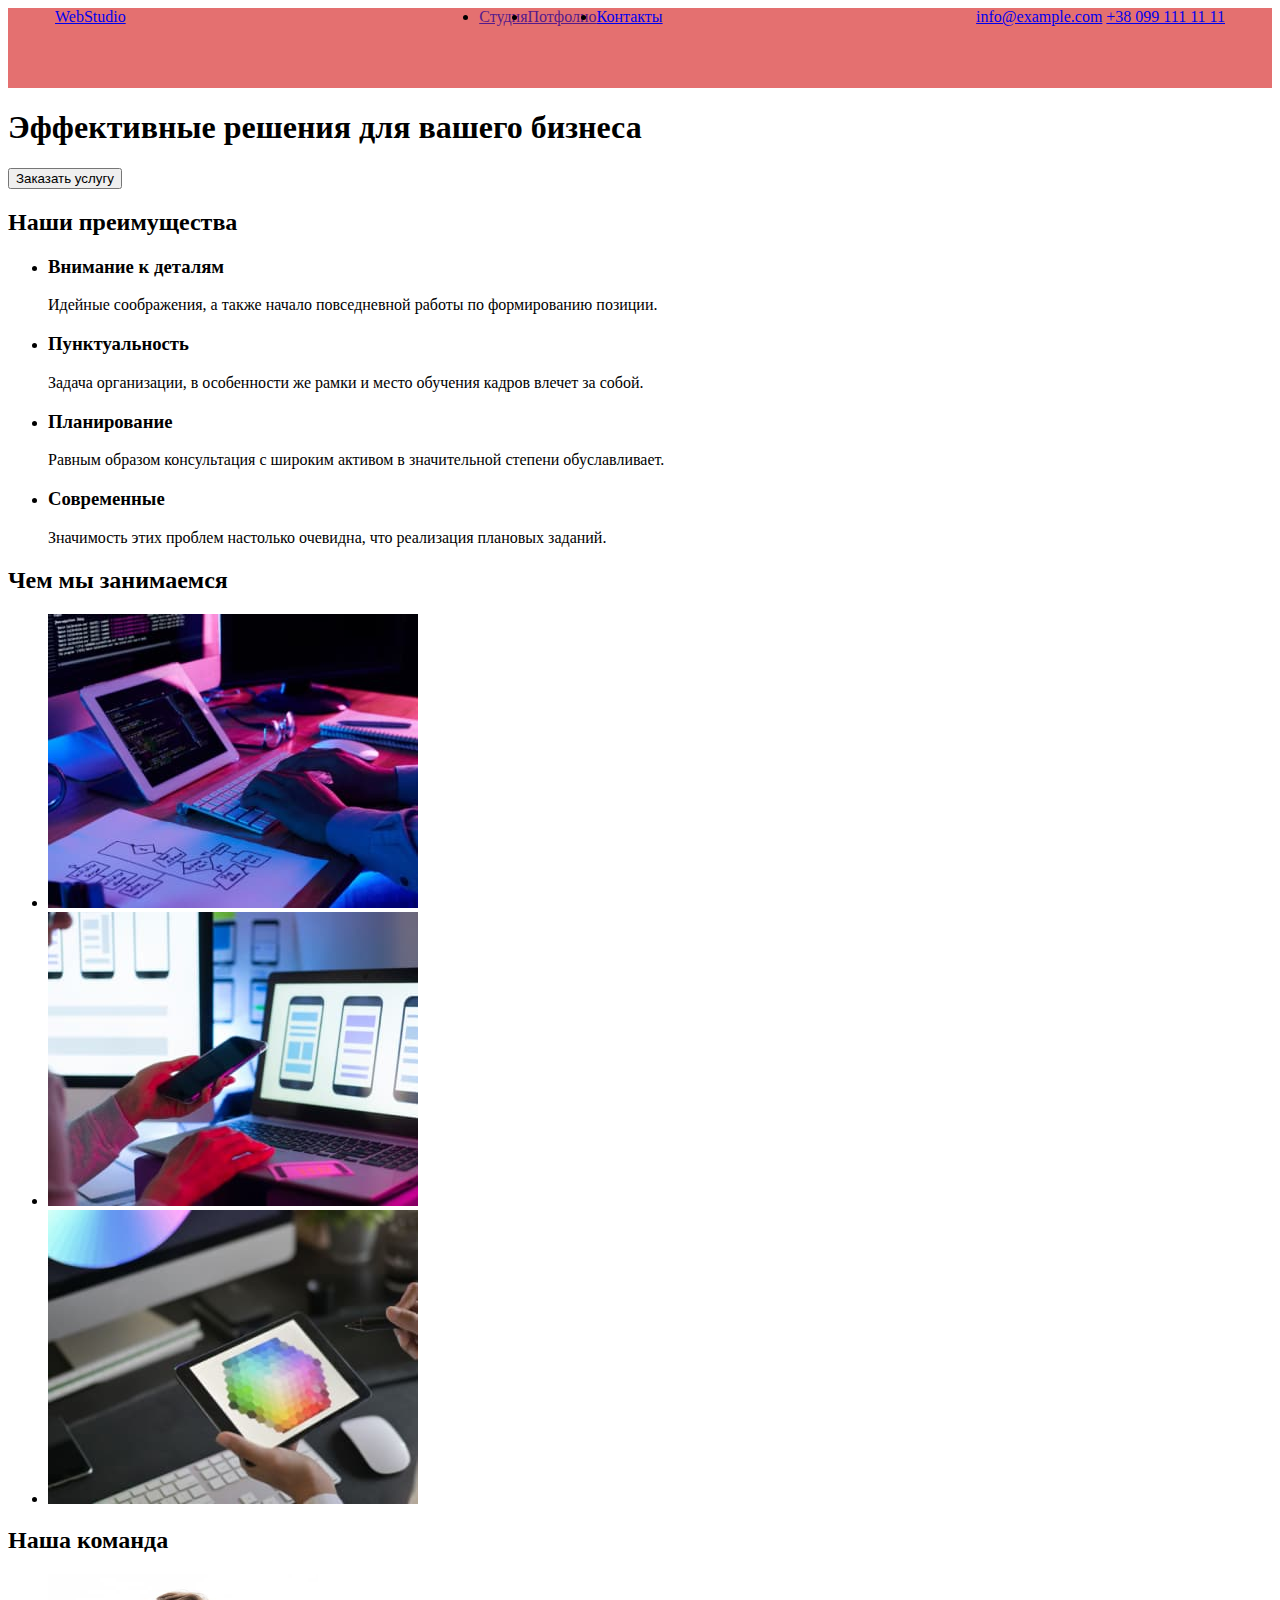
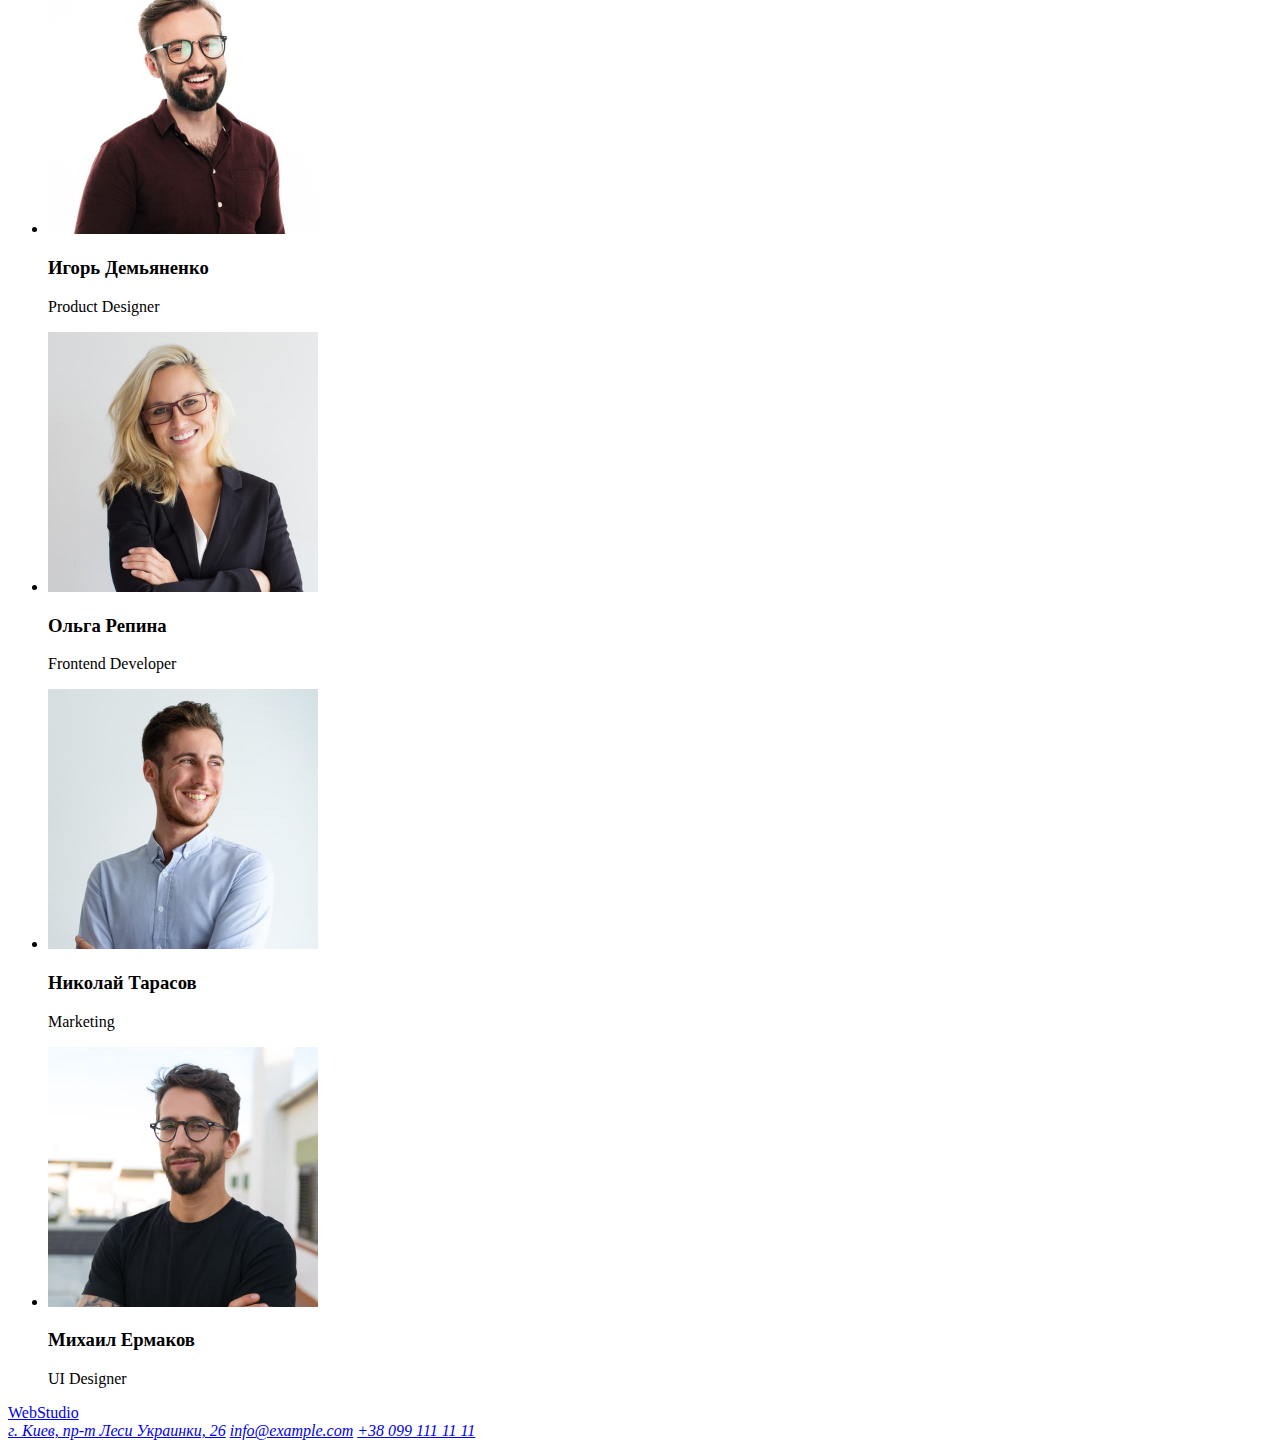
==== index.html @ 8aae53c2 "dz2 start" ====
<!DOCTYPE html>
<html lang="ru">
  <head>
    <meta charset="UTF-8" />
    <meta http-equiv="X-UA-Compatible" content="IE=edge" />
    <meta name="viewport" content="width=device-width, initial-scale=1.0" />
    <title>Студия</title>
    <link rel="stylesheet" href="./css/styles.css" />
    <link rel="stylesheet" href="" />
  </head>

  <body>
    <header class="hed">
      <div class="content-block header-content">
        <a href="./index.html">WebStudio</a>
        <nav>
          <ul class="navi">
            <li><a href="">Студия</a></li>
            <li><a href="">Потфолио</a></li>
            <li><a href="#address-webstudio">Контакты</a></li>
          </ul>
        </nav>
        <div>
          <a href="mailto:info@example.com">info@example.com</a>
          <a href="tel:+380991111111">+38 099 111 11 11</a>
        </div>
      </div>
    </header>

    <main>
      <section>
        <h1>Эффективные решения для вашего бизнеса</h1>
        <button type="button">Заказать услугу</button>
      </section>

      <section>
        <!-- этот заголовок будет скрыт или его тут не хватает -->
        <h2>Наши преимущества</h2>
        <!--  этот заголовок будет скрыт или его тут не хватает -->
        <ul>
          <li>
            <h3>Внимание к деталям</h3>
            <p>Идейные соображения, а также начало повседневной работы по формированию позиции.</p>
          </li>
          <li>
            <h3>Пунктуальность</h3>
            <p>
              Задача организации, в особенности же рамки и место обучения кадров влечет за собой.
            </p>
          </li>
          <li>
            <h3>Планирование</h3>
            <p>
              Равным образом консультация с широким активом в значительной степени обуславливает.
            </p>
          </li>
          <li>
            <h3>Современные</h3>
            <p>Значимость этих проблем настолько очевидна, что реализация плановых заданий.</p>
          </li>
        </ul>
      </section>

      <section>
        <h2>Чем мы занимаемся</h2>
        <ul>
          <li>
            <img
              src="./images/imgstudio1.jpg"
              alt="сотрудник  веб студии занимается разраюоткой сайта"
              width="370"
              height="294"
            />
          </li>
          <li>
            <img
              src="./images/imgstudio2.jpg"
              alt="сотрудница компании разрабатывает дизайн приложения"
              width="370"
              height="294"
            />
          </li>
          <li>
            <img
              src="./images/imgstudio3.jpg"
              alt="илюстратор выбирает цвет напалитре"
              width="370"
              height="294"
            />
          </li>
        </ul>
      </section>

      <section>
        <h2>Наша команда</h2>
        <ul>
          <li>
            <img
              src="./images/productdesigner1.jpg"
              alt="Мужчина с короткой бородой, в бордовой рубашке и очках."
              width="270"
              height="260"
            />
            <h3>Игорь Демьяненко</h3>
            <p>Product Designer</p>
          </li>
          <li>
            <img
              src="./images/frontend2.jpg"
              alt="Женщина блондинка с длинными волосами, в черном пиджаке, белой блузке и красних очках."
              width="270"
              height="260"
            />
            <h3>Ольга Репина</h3>
            <p>Frontend Developer</p>
          </li>
          <li>
            <img
              src="./images/marketing3.jpg"
              alt="Рыжеватый мужчина с двухнедельной небритостью, в светло голубой рубашке."
              width="270"
              height="260"
            />
            <h3>Николай Тарасов</h3>
            <p>Marketing</p>
          </li>
          <li>
            <img
              src="./images/uidesigner4.jpg"
              alt="Мужчина в черной футболке с короткой бродой, стильной прической и черный очках."
              width="270"
              height="260"
            />
            <h3>Михаил Ермаков</h3>
            <p>UI Designer</p>
          </li>
        </ul>
      </section>
    </main>

    <footer>
      <a href="./index.html">WebStudio</a>
      <address>
        <a
          href="https://goo.gl/maps/UfQVwH95Z5g3kcid9"
          target="_blank"
          rel="noopener noreferrer nofollow"
          >г. Киев, пр-т Леси Украинки, 26</a
        >
        <a href="mailto:info@example.com">info@example.com</a>
        <a href="tel:+380991111111">+38 099 111 11 11</a>
      </address>
    </footer>
  </body>
</html>
---- css/styles.css ----
.navi {
  display: flex;
  flex-direction: row;
  margin: 0;
}

.hed {
  height: 80px;
  width: 100%;
  background: #e47070;
}

.content-block {
  width: 1170px;
  margin: 0 auto;
}

.header-content {
  display: flex;
  flex-direction: row;
  justify-content: space-between;
}
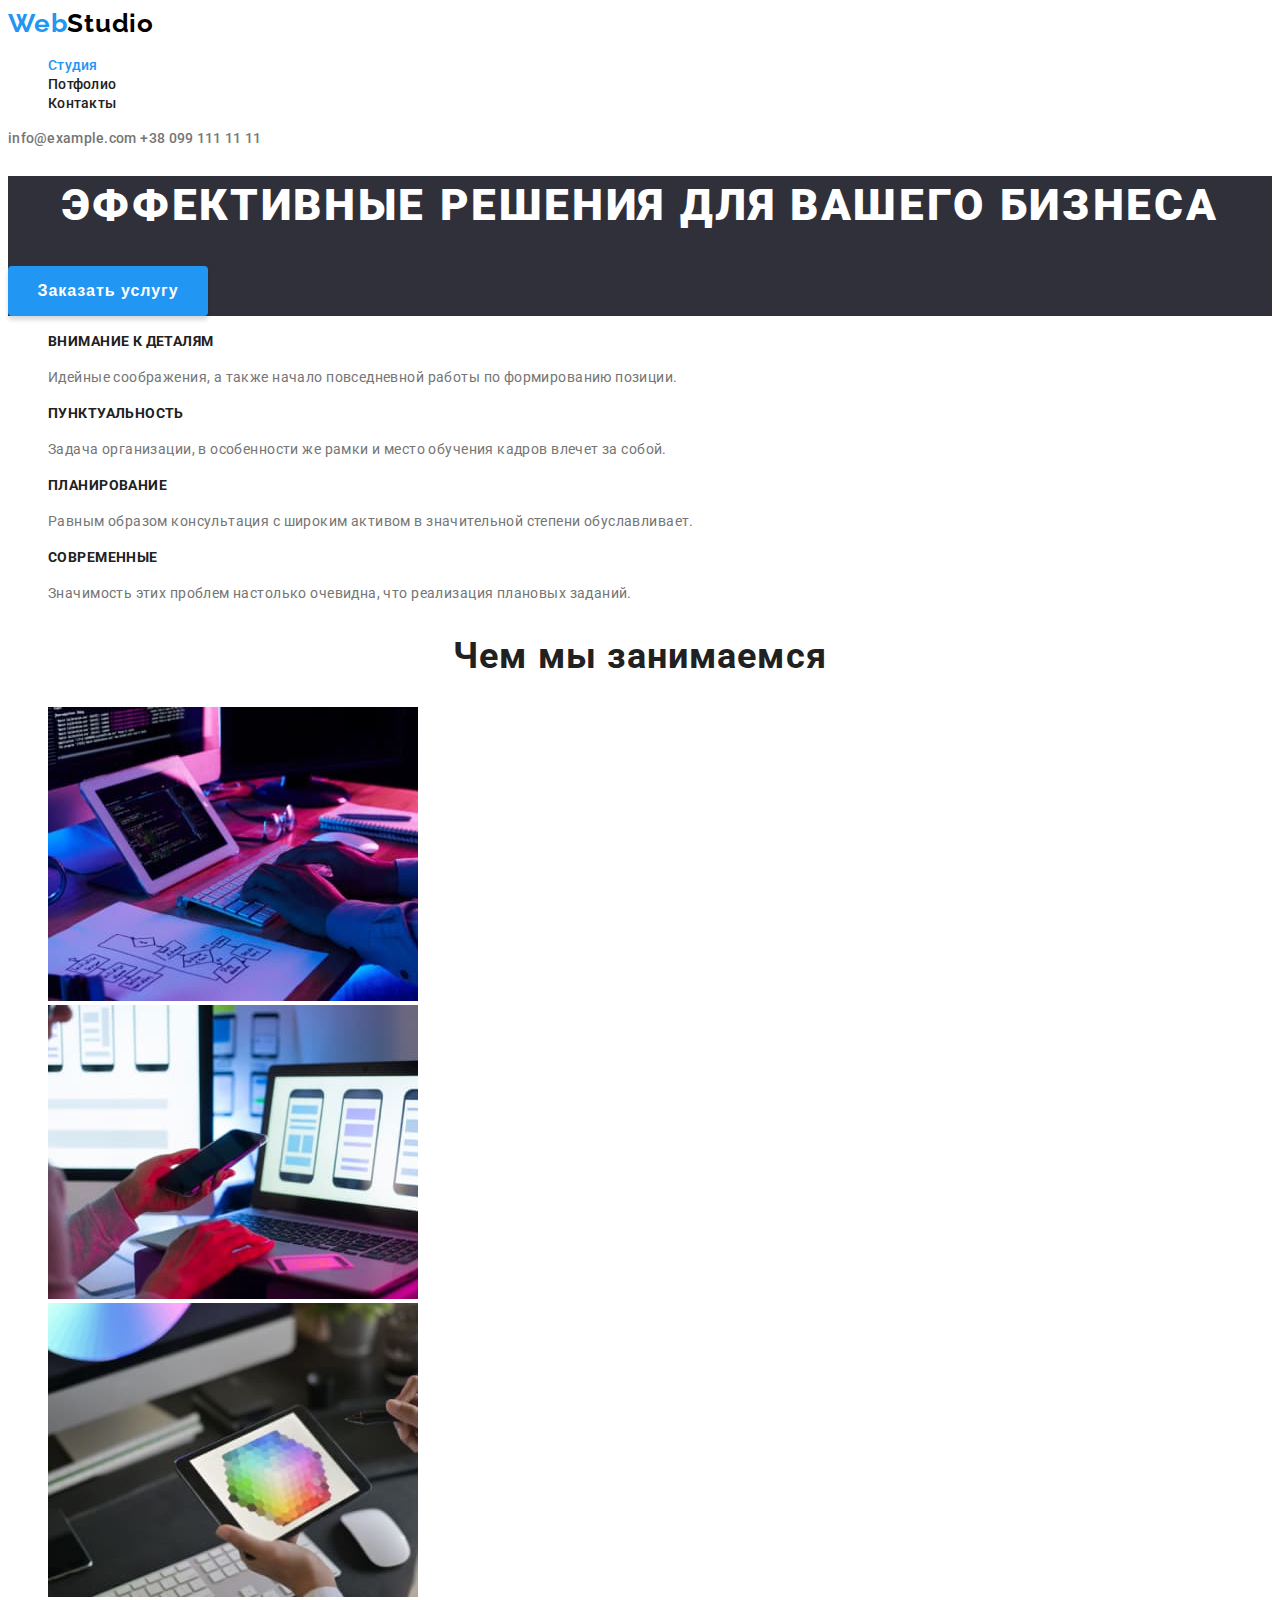
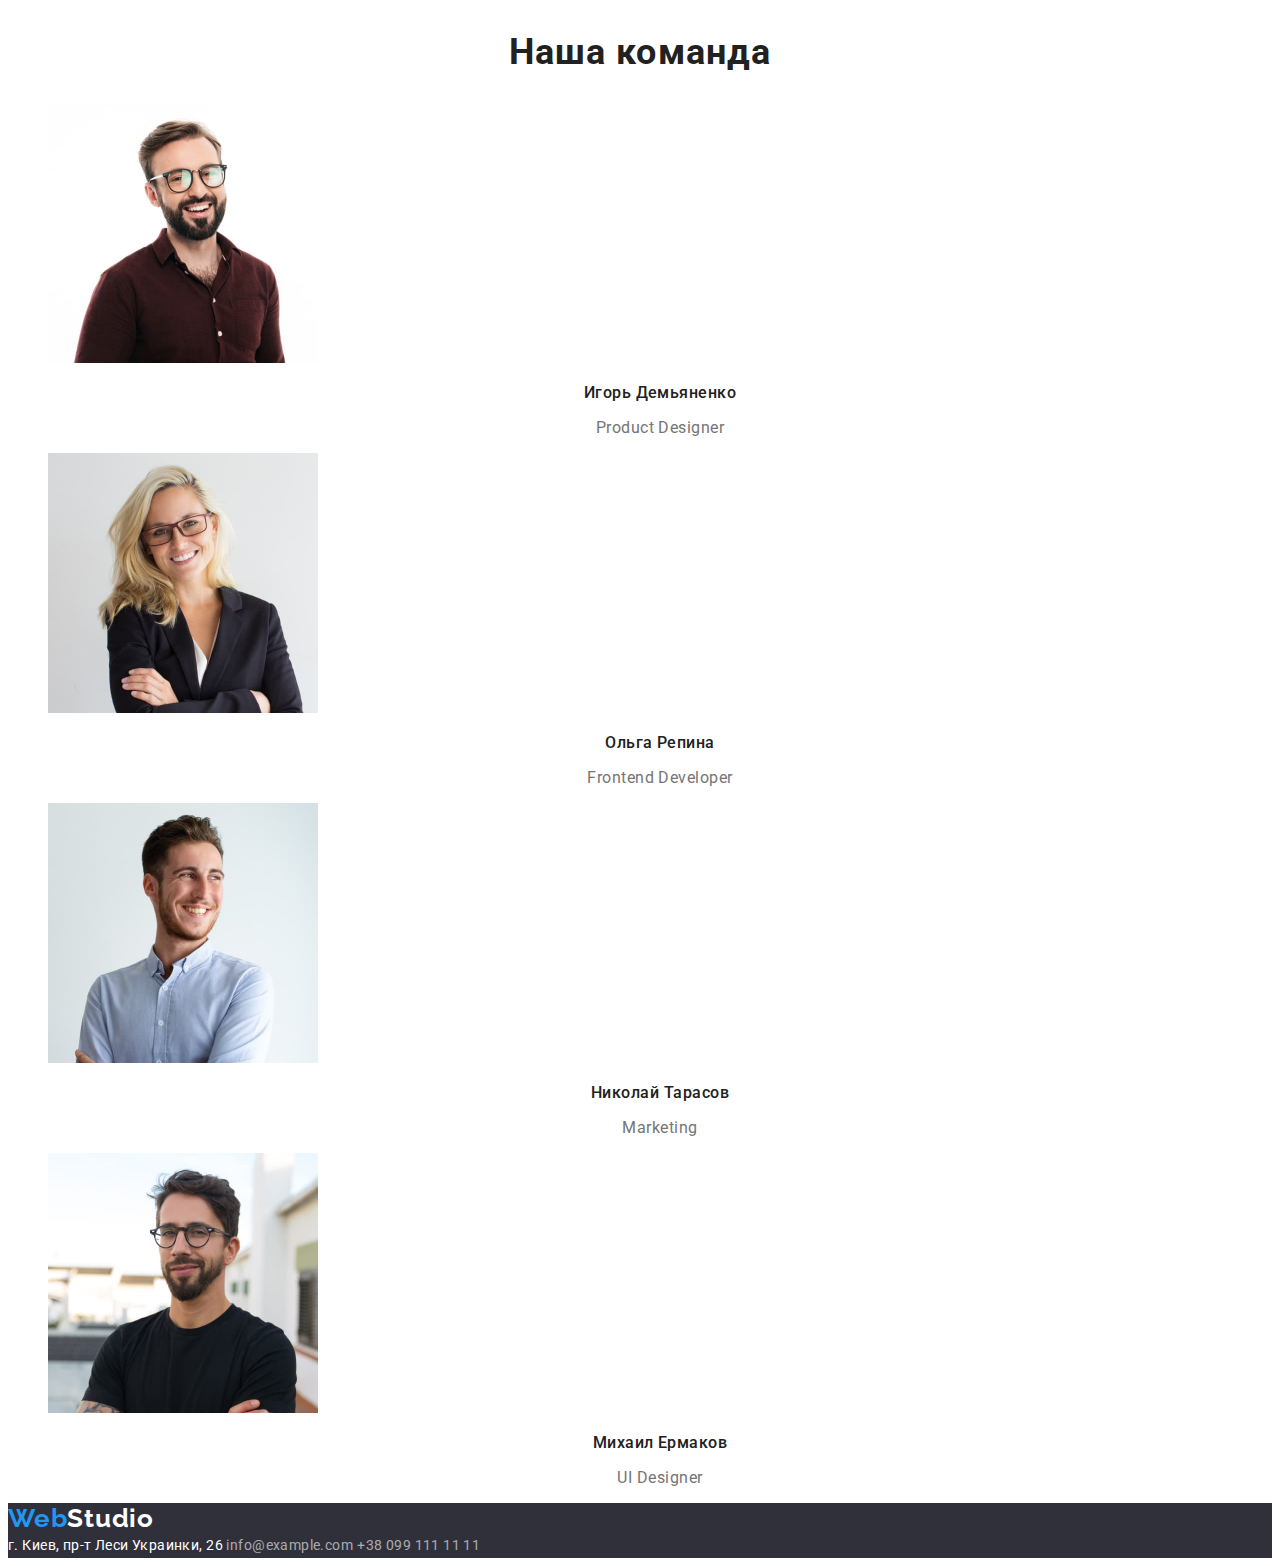
==== commit 553a90e8: "dz2 end" ====
--- a/index.html
+++ b/index.html
@@ -5,66 +5,84 @@
     <meta http-equiv="X-UA-Compatible" content="IE=edge" />
     <meta name="viewport" content="width=device-width, initial-scale=1.0" />
     <title>Студия</title>
+    <link rel="preconnect" href="https://fonts.googleapis.com" />
+    <link rel="preconnect" href="https://fonts.gstatic.com" crossorigin />
+    <link
+      href="https://fonts.googleapis.com/css2?family=Raleway:wght@700&family=Roboto:wght@400;500;700;900&display=swap"
+      rel="stylesheet"
+    />
     <link rel="stylesheet" href="./css/styles.css" />
-    <link rel="stylesheet" href="" />
   </head>
 
   <body>
-    <header class="hed">
-      <div class="content-block header-content">
-        <a href="./index.html">WebStudio</a>
-        <nav>
-          <ul class="navi">
-            <li><a href="">Студия</a></li>
-            <li><a href="">Потфолио</a></li>
-            <li><a href="#address-webstudio">Контакты</a></li>
-          </ul>
-        </nav>
-        <div>
-          <a href="mailto:info@example.com">info@example.com</a>
-          <a href="tel:+380991111111">+38 099 111 11 11</a>
-        </div>
+    <header class="head">
+      <!-- prettier-ignore -->
+      <a class="logo link" href="./index.html">
+          <span class="logo-blue">Web</span><span class="logo-black">Studio</span>
+        </a>
+      <nav class="head-nav">
+        <ul class="head-list list">
+          <li class="head-item">
+            <a class="head-link link active" href="./index.html">Студия</a>
+          </li>
+          <li class="head-item">
+            <a class="head-link link" href="./portfolio.html">Потфолио</a>
+          </li>
+          <li class="head-item">
+            <a class="head-link link" href="#address-webstudio">Контакты</a>
+          </li>
+        </ul>
+      </nav>
+      <div class="head-address">
+        <a class="head-link link" href="mailto:info@example.com">info@example.com</a>
+        <a class="head-link link" href="tel:+380991111111">+38 099 111 11 11</a>
       </div>
     </header>
 
     <main>
-      <section>
-        <h1>Эффективные решения для вашего бизнеса</h1>
-        <button type="button">Заказать услугу</button>
+      <section class="hero">
+        <h1 class="hero-title">Эффективные решения для вашего бизнеса</h1>
+        <button class="hero-btn" type="button" id="">Заказать услугу</button>
       </section>
 
-      <section>
-        <!-- этот заголовок будет скрыт или его тут не хватает -->
-        <h2>Наши преимущества</h2>
-        <!--  этот заголовок будет скрыт или его тут не хватает -->
-        <ul>
-          <li>
-            <h3>Внимание к деталям</h3>
-            <p>Идейные соображения, а также начало повседневной работы по формированию позиции.</p>
-          </li>
-          <li>
-            <h3>Пунктуальность</h3>
-            <p>
-              Задача организации, в особенности же рамки и место обучения кадров влечет за собой.
+      <section class="advantage">
+        <h2 class="visually-hidden">Наши преимущества</h2>
+
+        <ul class="advantage-list list">
+          <li class="advantage-item">
+            <h3 class="advantage-title">Внимание к деталям</h3>
+            <p class="advantage-text text">
+              Идейные соображения, а также начало повседневной работы по формированию
+              позиции.
             </p>
           </li>
-          <li>
-            <h3>Планирование</h3>
-            <p>
-              Равным образом консультация с широким активом в значительной степени обуславливает.
+          <li class="advantage-item">
+            <h3 class="advantage-title">Пунктуальность</h3>
+            <p class="advantage-text text">
+              Задача организации, в особенности же рамки и место обучения кадров влечет за
+              собой.
             </p>
           </li>
-          <li>
-            <h3>Современные</h3>
-            <p>Значимость этих проблем настолько очевидна, что реализация плановых заданий.</p>
+          <li class="advantage-item">
+            <h3 class="advantage-title">Планирование</h3>
+            <p class="advantage-text text">
+              Равным образом консультация с широким активом в значительной степени
+              обуславливает.
+            </p>
+          </li>
+          <li class="advantage-item">
+            <h3 class="advantage-title">Современные</h3>
+            <p class="advantage-text text">
+              Значимость этих проблем настолько очевидна, что реализация плановых заданий.
+            </p>
           </li>
         </ul>
       </section>
 
-      <section>
-        <h2>Чем мы занимаемся</h2>
-        <ul>
-          <li>
+      <section class="work">
+        <h2 class="work-title title">Чем мы занимаемся</h2>
+        <ul class="work-list list">
+          <li class="work-item">
             <img
               src="./images/imgstudio1.jpg"
               alt="сотрудник  веб студии занимается разраюоткой сайта"
@@ -72,7 +90,7 @@
               height="294"
             />
           </li>
-          <li>
+          <li class="work-item">
             <img
               src="./images/imgstudio2.jpg"
               alt="сотрудница компании разрабатывает дизайн приложения"
@@ -80,7 +98,7 @@
               height="294"
             />
           </li>
-          <li>
+          <li class="work-item">
             <img
               src="./images/imgstudio3.jpg"
               alt="илюстратор выбирает цвет напалитре"
@@ -91,64 +109,68 @@
         </ul>
       </section>
 
-      <section>
-        <h2>Наша команда</h2>
-        <ul>
-          <li>
+      <section class="team">
+        <h2 class="team-title title">Наша команда</h2>
+        <ul class="team-list list">
+          <li class="team-item">
             <img
               src="./images/productdesigner1.jpg"
               alt="Мужчина с короткой бородой, в бордовой рубашке и очках."
               width="270"
               height="260"
             />
-            <h3>Игорь Демьяненко</h3>
-            <p>Product Designer</p>
+            <h3 class="team-member">Игорь Демьяненко</h3>
+            <p class="team-text text">Product Designer</p>
           </li>
-          <li>
+          <li class="team-item">
             <img
               src="./images/frontend2.jpg"
               alt="Женщина блондинка с длинными волосами, в черном пиджаке, белой блузке и красних очках."
               width="270"
               height="260"
             />
-            <h3>Ольга Репина</h3>
-            <p>Frontend Developer</p>
+            <h3 class="team-member">Ольга Репина</h3>
+            <p class="team-text text">Frontend Developer</p>
           </li>
-          <li>
+          <li class="team-item">
             <img
               src="./images/marketing3.jpg"
               alt="Рыжеватый мужчина с двухнедельной небритостью, в светло голубой рубашке."
               width="270"
               height="260"
             />
-            <h3>Николай Тарасов</h3>
-            <p>Marketing</p>
+            <h3 class="team-member">Николай Тарасов</h3>
+            <p class="team-text text">Marketing</p>
           </li>
-          <li>
+          <li class="team-item">
             <img
               src="./images/uidesigner4.jpg"
               alt="Мужчина в черной футболке с короткой бродой, стильной прической и черный очках."
               width="270"
               height="260"
             />
-            <h3>Михаил Ермаков</h3>
-            <p>UI Designer</p>
+            <h3 class="team-member">Михаил Ермаков</h3>
+            <p class="team-text text">UI Designer</p>
           </li>
         </ul>
       </section>
     </main>
 
-    <footer>
-      <a href="./index.html">WebStudio</a>
-      <address>
+    <footer class="foot" id="address-webstudio">
+      <!-- prettier-ignore -->
+      <a class="logo link" href="./index.html">
+			<span class="logo-blue">Web</span><span class="logo-white">Studio</span></a>
+      <address class="foot-address">
         <a
+          class="foot-link maps-link link"
           href="https://goo.gl/maps/UfQVwH95Z5g3kcid9"
           target="_blank"
           rel="noopener noreferrer nofollow"
-          >г. Киев, пр-т Леси Украинки, 26</a
         >
-        <a href="mailto:info@example.com">info@example.com</a>
-        <a href="tel:+380991111111">+38 099 111 11 11</a>
+          г. Киев, пр-т Леси Украинки, 26
+        </a>
+        <a class="foot-link link" href="mailto:info@example.com">info@example.com</a>
+        <a class="foot-link link" href="tel:+380991111111">+38 099 111 11 11</a>
       </address>
     </footer>
   </body>
--- a/css/styles.css
+++ b/css/styles.css
@@ -1,22 +1,229 @@
-.navi {
-  display: flex;
-  flex-direction: row;
-  margin: 0;
-}
-
-.hed {
-  height: 80px;
-  width: 100%;
-  background: #e47070;
-}
-
-.content-block {
-  width: 1170px;
-  margin: 0 auto;
-}
-
-.header-content {
-  display: flex;
-  flex-direction: row;
-  justify-content: space-between;
-}
+:root {
+  --color-design: #2196f3;
+  --color-design-global: #ffffff;
+  --color-hover-btn-hero: #188ce8;
+  --color-text-title: #212121;
+  --color-text-p: #757575;
+  --color-footer: #2f303a;
+  --color-design-line: #eeeeee;
+  --color-btn-portfolio: #f5f4fa;
+}
+
+body {
+  font-family: "Roboto", sans-serif;
+  background-color: var(--color-design-global);
+}
+
+.text {
+  color: var(--color-text-p);
+}
+
+.title {
+  font-size: 36px;
+  line-height: 1.167;
+  text-align: center;
+  letter-spacing: 0.03em;
+  color: var(--color-text-title);
+}
+
+.list {
+  list-style: none;
+}
+
+.link {
+  text-decoration: none;
+}
+
+.btn:hover,
+.btn:focus {
+  background: var(--color-design);
+  color: var(--color-design-global);
+  box-shadow: 0px 3px 1px rgba(0, 0, 0, 0.1), 0px 1px 2px rgba(0, 0, 0, 0.08),
+    0px 2px 2px rgba(0, 0, 0, 0.12);
+}
+
+.visually-hidden {
+  position: absolute;
+  width: 1px;
+  height: 1px;
+  margin: -1px;
+  border: 0;
+  padding: 0;
+  white-space: nowrap;
+  clip-path: inset(100%);
+  clip: rect(0 0 0 0);
+  overflow: hidden;
+}
+
+/* logo */
+
+.logo {
+  font-family: "Raleway", sans-serif;
+  font-style: normal;
+  font-weight: 700;
+  font-size: 26px;
+  line-height: 1.192;
+  letter-spacing: 0.03em;
+}
+.logo .logo-black {
+  color: #000000;
+}
+.logo .logo-blue {
+  color: var(--color-design);
+}
+.logo .logo-white {
+  color: var(--color-design-global);
+}
+
+/* header */
+
+.head-nav .link {
+  font-weight: 500;
+  font-size: 14px;
+  line-height: 1.143;
+  letter-spacing: 0.02em;
+  color: var(--color-text-title);
+}
+.head-address .link {
+  font-weight: 500;
+  font-size: 14px;
+  line-height: 1.143;
+  letter-spacing: 0.02em;
+  color: var(--color-text-p);
+}
+.link.active {
+  color: var(--color-design);
+}
+.head-link:hover,
+.head-link:focus {
+  color: var(--color-design);
+}
+
+/* hero */
+.hero {
+  background-color: var(--color-footer);
+}
+
+.hero-title {
+  font-weight: 900;
+  font-size: 44px;
+  line-height: 1.36;
+  text-align: center;
+  letter-spacing: 0.06em;
+  text-transform: uppercase;
+  color: var(--color-design-global);
+}
+
+.hero-btn {
+  font-weight: 700;
+  font-size: 16px;
+  line-height: 1.875;
+  text-align: center;
+  letter-spacing: 0.06em;
+  color: var(--color-design-global);
+  width: 200px;
+  height: 50px;
+  background: var(--color-design);
+  box-shadow: 0px 4px 4px rgba(0, 0, 0, 0.15);
+  border-radius: 4px;
+  border: none;
+  cursor: pointer;
+}
+
+.hero-btn:hover,
+.hero-btn:focus {
+  background: var(--color-hover-btn-hero);
+}
+
+/* dvantage */
+
+.advantage-title {
+  font-weight: 700;
+  font-size: 14px;
+  line-height: 1.428;
+  letter-spacing: 0.03em;
+  text-transform: uppercase;
+  color: var(--color-text-title);
+}
+
+.advantage-text {
+  font-size: 14px;
+  line-height: 1.71;
+  letter-spacing: 0.03em;
+}
+
+/* work */
+
+.team-member {
+  font-weight: 500;
+  font-size: 16px;
+  line-height: 1.1875;
+  text-align: center;
+  letter-spacing: 0.03em;
+  color: var(--color-text-title);
+}
+.team-text.text {
+  font-size: 16px;
+  line-height: 1.1875;
+  text-align: center;
+  letter-spacing: 0.03em;
+}
+
+/* footer */
+
+.foot {
+  background-color: var(--color-footer);
+}
+
+.foot-address {
+  font-style: normal;
+}
+.foot-link.maps-link {
+  font-weight: 400;
+  font-size: 14px;
+  line-height: 1.71;
+  letter-spacing: 0.03em;
+  color: var(--color-design-global);
+}
+.foot-link {
+  font-weight: 400;
+  font-size: 14px;
+  line-height: 1.71;
+  letter-spacing: 0.03em;
+  color: rgba(255, 255, 255, 0.6);
+}
+
+/* portfolio */
+
+.portfolio-btn {
+  font-weight: 500;
+  font-size: 16px;
+  line-height: 1.62;
+  text-align: center;
+  letter-spacing: 0.03em;
+  color: var(--color-text-title);
+  background: var(--color-btn-portfolio);
+  border-radius: 4px;
+  border: none;
+  cursor: pointer;
+}
+
+.portfolio-title {
+  font-size: 18px;
+  line-height: 2;
+  letter-spacing: 0.06em;
+  color: var(--color-text-title);
+}
+.portfolio-text {
+  font-size: 16px;
+  line-height: 1.88;
+  letter-spacing: 0.03em;
+}
+
+.portfolio-btn:hover,
+.portfolio-btn.btn:focus {
+  background: var(--color-design);
+  color: var(--color-design-global);
+  box-shadow: 0px 3px 1px rgba(0, 0, 0, 0.1), 0px 1px 2px rgba(0, 0, 0, 0.08),
+    0px 2px 2px rgba(0, 0, 0, 0.12);
+}
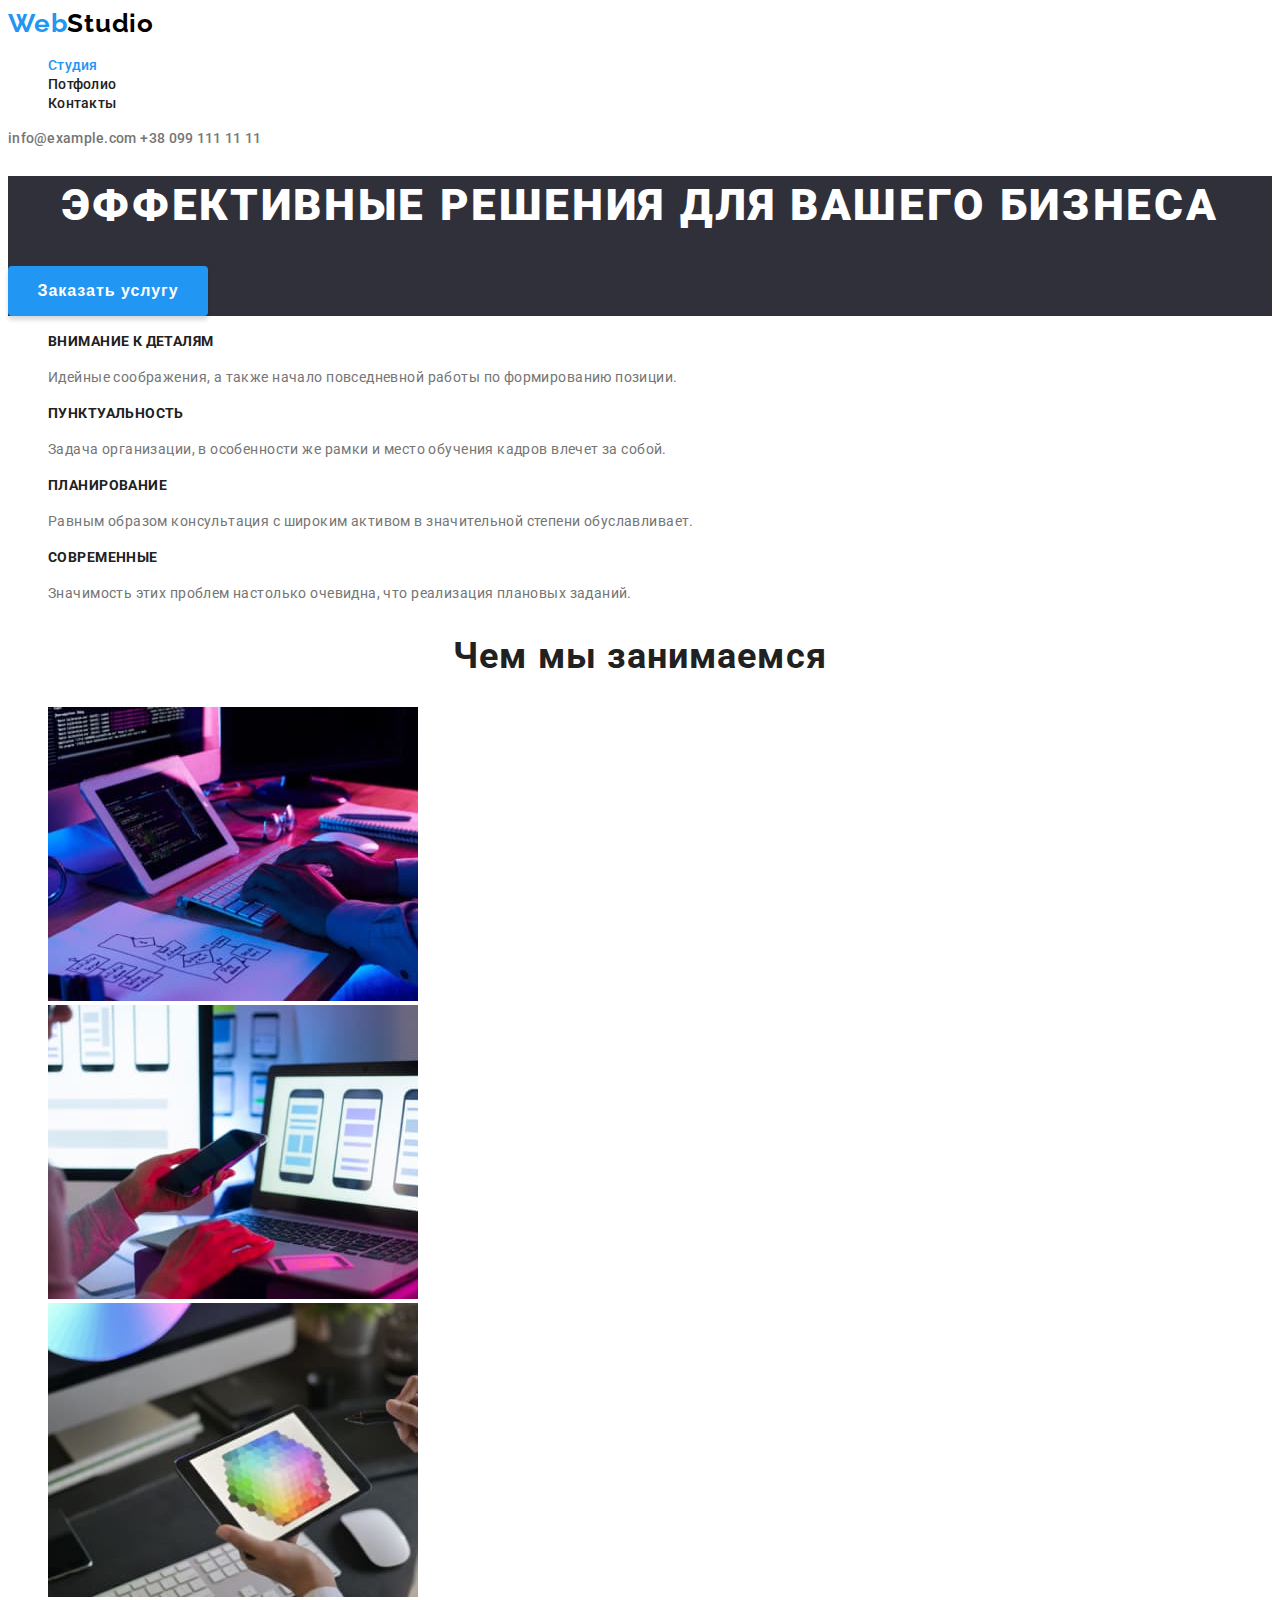
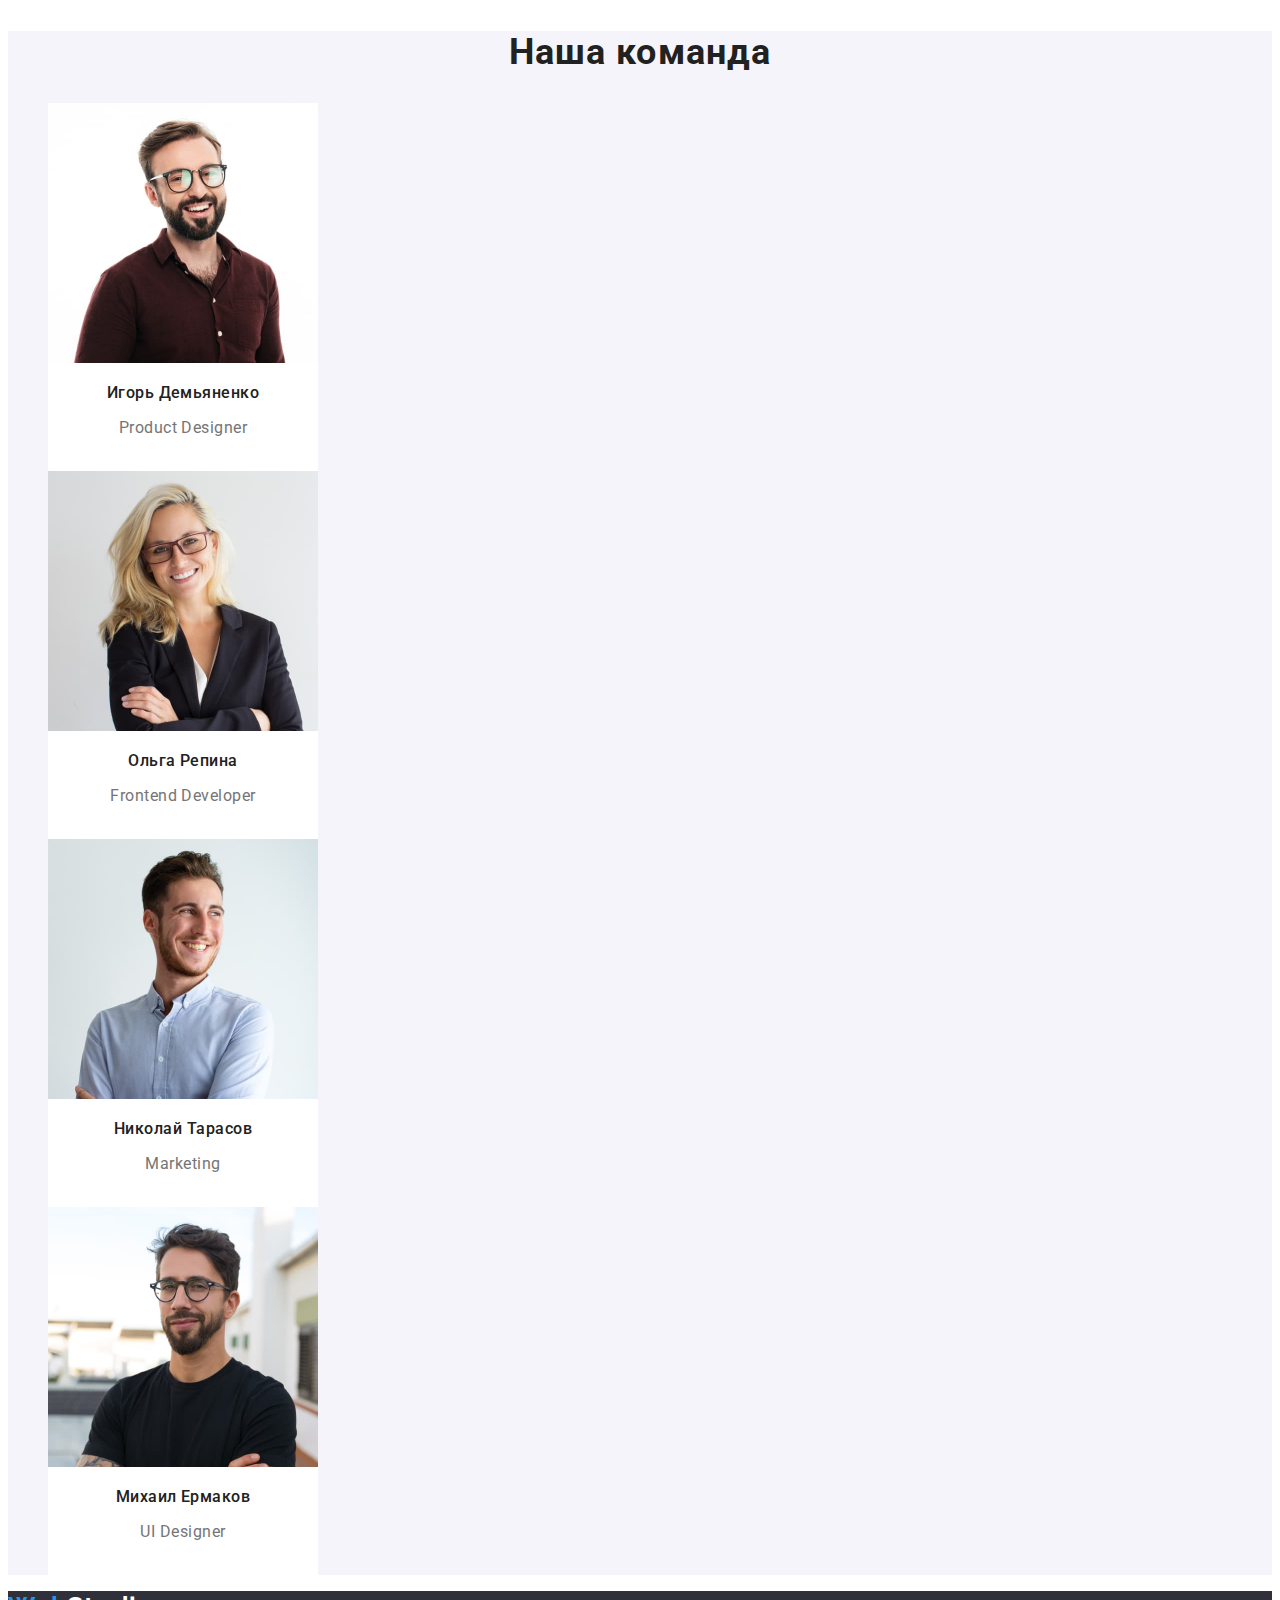
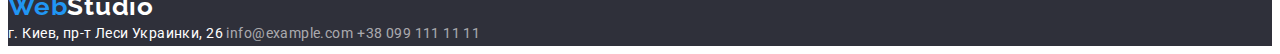
==== commit 6ae16ebb: "dz2 end+" ====
--- a/index.html
+++ b/index.html
@@ -23,7 +23,7 @@
       <nav class="head-nav">
         <ul class="head-list list">
           <li class="head-item">
-            <a class="head-link link active" href="./index.html">Студия</a>
+            <a class="head-link link current" href="./index.html">Студия</a>
           </li>
           <li class="head-item">
             <a class="head-link link" href="./portfolio.html">Потфолио</a>
--- a/css/styles.css
+++ b/css/styles.css
@@ -7,6 +7,8 @@
   --color-footer: #2f303a;
   --color-design-line: #eeeeee;
   --color-btn-portfolio: #f5f4fa;
+  --color-team-bgd: #f5f4fa;
+  --color-logo-second: #000000;
 }
 
 body {
@@ -32,14 +34,6 @@
 
 .link {
   text-decoration: none;
-}
-
-.btn:hover,
-.btn:focus {
-  background: var(--color-design);
-  color: var(--color-design-global);
-  box-shadow: 0px 3px 1px rgba(0, 0, 0, 0.1), 0px 1px 2px rgba(0, 0, 0, 0.08),
-    0px 2px 2px rgba(0, 0, 0, 0.12);
 }
 
 .visually-hidden {
@@ -66,7 +60,7 @@
   letter-spacing: 0.03em;
 }
 .logo .logo-black {
-  color: #000000;
+  color: var(--color-logo-second);
 }
 .logo .logo-blue {
   color: var(--color-design);
@@ -91,7 +85,7 @@
   letter-spacing: 0.02em;
   color: var(--color-text-p);
 }
-.link.active {
+.link.current {
   color: var(--color-design);
 }
 .head-link:hover,
@@ -101,7 +95,7 @@
 
 /* hero */
 .hero {
-  background-color: var(--color-footer);
+  background: var(--color-footer);
 }
 
 .hero-title {
@@ -123,7 +117,7 @@
   color: var(--color-design-global);
   width: 200px;
   height: 50px;
-  background: var(--color-design);
+  background-color: var(--color-design);
   box-shadow: 0px 4px 4px rgba(0, 0, 0, 0.15);
   border-radius: 4px;
   border: none;
@@ -132,10 +126,10 @@
 
 .hero-btn:hover,
 .hero-btn:focus {
-  background: var(--color-hover-btn-hero);
-}
-
-/* dvantage */
+  background-color: var(--color-hover-btn-hero);
+}
+
+/* advantage */
 
 .advantage-title {
   font-weight: 700;
@@ -154,6 +148,17 @@
 
 /* work */
 
+/* team */
+
+.team {
+  background-color: var(--color-team-bgd);
+}
+
+.team-item {
+  width: 270px;
+  height: 368px;
+  background-color: var(--color-design-global);
+}
 .team-member {
   font-weight: 500;
   font-size: 16px;
@@ -192,6 +197,10 @@
   letter-spacing: 0.03em;
   color: rgba(255, 255, 255, 0.6);
 }
+.foot-link:hover,
+.foot-link:focus {
+  color: var(--color-design);
+}
 
 /* portfolio */
 
@@ -202,12 +211,16 @@
   text-align: center;
   letter-spacing: 0.03em;
   color: var(--color-text-title);
-  background: var(--color-btn-portfolio);
+  background-color: var(--color-btn-portfolio);
   border-radius: 4px;
   border: none;
   cursor: pointer;
 }
-
+.portfolio-item {
+  width: 370px;
+  height: 404px;
+  background-color: var(--color-design-global);
+}
 .portfolio-title {
   font-size: 18px;
   line-height: 2;
@@ -222,8 +235,6 @@
 
 .portfolio-btn:hover,
 .portfolio-btn.btn:focus {
-  background: var(--color-design);
-  color: var(--color-design-global);
-  box-shadow: 0px 3px 1px rgba(0, 0, 0, 0.1), 0px 1px 2px rgba(0, 0, 0, 0.08),
-    0px 2px 2px rgba(0, 0, 0, 0.12);
-}
+  background-color: var(--color-design);
+  color: var(--color-design-global);
+}
